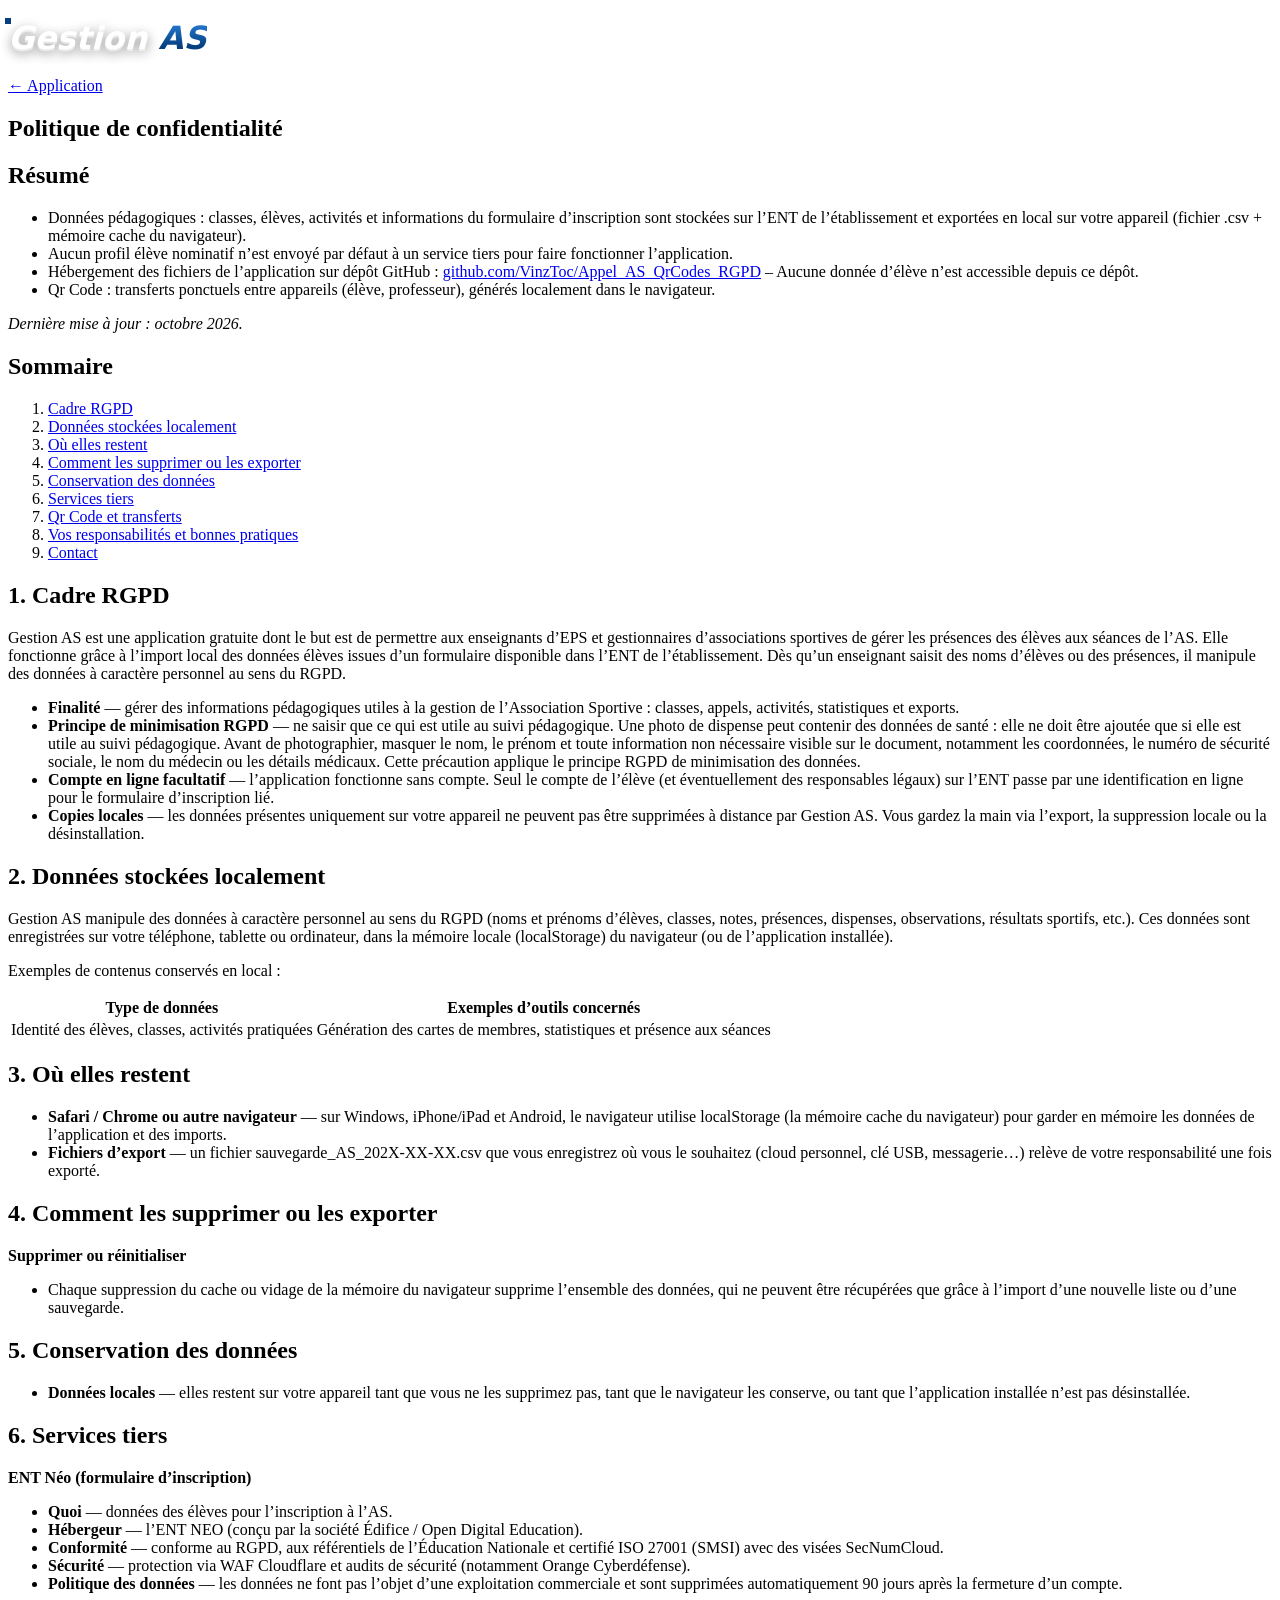
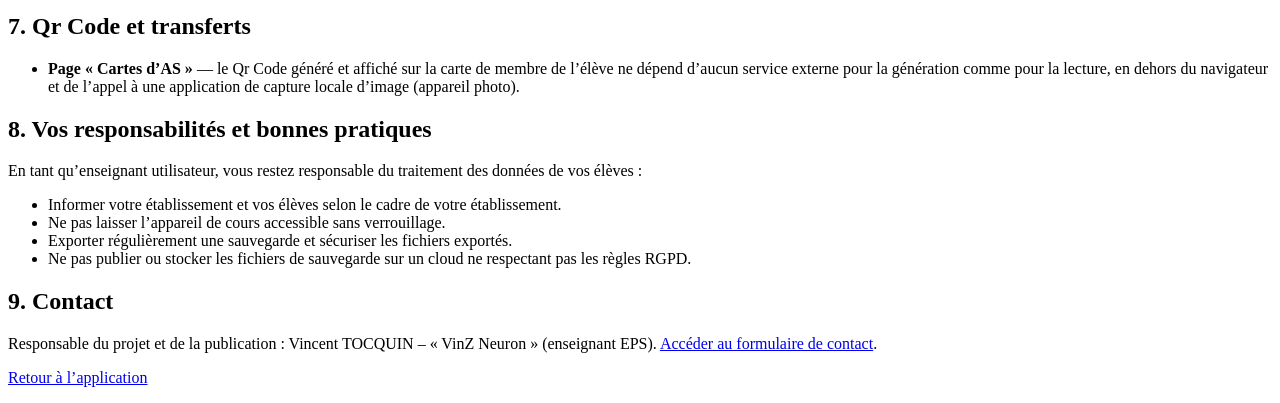
==== confidentialite.html @ 070546ce "En-tête modernisé : titre en casse mixte aux couleurs du logo, logo mis en valeur Co-Authored-By: Cl" ====
<!DOCTYPE html>
<html lang="fr"><head><meta charset="utf-8">
<meta name="viewport" content="width=device-width,initial-scale=1,viewport-fit=cover">
<title>Politique de confidentialité – Gestion AS</title>
<meta name="theme-color" content="#ea580c"><link rel="icon" href="icon-192.png">
<link rel="stylesheet" href="style.css?v=16">
<style id="titre-moderne">/* Titre en casse mixte + logo mis en valeur, aux couleurs du logo */
header h1{font-family:system-ui,-apple-system,"Segoe UI",Roboto,sans-serif!important;font-style:italic!important;font-weight:900!important;text-transform:none!important;letter-spacing:.005em!important;line-height:1.08;background:none!important;-webkit-text-stroke:0!important;color:#fff!important;-webkit-text-fill-color:#fff!important;text-shadow:0 2px 0 rgba(255,255,255,.55),0 4px 12px rgba(0,0,0,.45)!important}
header h1 .tm{background:linear-gradient(180deg,#2a86e0,#063f80 72%)!important;-webkit-background-clip:text!important;background-clip:text!important;color:#063f80!important;-webkit-text-fill-color:transparent!important;text-shadow:none!important;filter:drop-shadow(0 2px 0 rgba(255,255,255,.55))}
header h1 small,header h1 em{font-style:normal!important;text-shadow:none!important;-webkit-text-fill-color:currentColor!important}
header .lg{border-radius:50%!important;box-shadow:0 0 0 3px #063f80,0 0 22px rgba(8,111,189,.55),0 6px 16px rgba(0,0,0,.4)!important;transition:transform .3s}
header .lg:hover{transform:rotate(-5deg) scale(1.05)}
header h1 small{font-weight:500}header h1 .vx{font-size:.62em;font-weight:800;font-style:normal;vertical-align:middle;background:#fff;color:#0b4f9c;-webkit-text-fill-color:#0b4f9c!important;text-shadow:none;padding:2px 9px;border-radius:999px;margin-left:4px}</style>
</head><body>
<header><div class="hd"><span class="lg"><img src="logo-transparent.png" alt="" onerror="this.onerror=function(){this.style.display='none'};this.src='logo.png'"></span><h1>Gestion <span class="tm">AS</span><small>Association Sportive</small></h1><a class="back" href="index.html">← Application</a></div></header>
<main><article class="panel doc">
<h1>Politique de confidentialité</h1>
<h2>Résumé</h2>
<ul>
<li>Données pédagogiques : classes, élèves, activités et informations du formulaire d’inscription sont stockées sur l’ENT de l’établissement et exportées en local sur votre appareil (fichier .csv + mémoire cache du navigateur).</li>
<li>Aucun profil élève nominatif n’est envoyé par défaut à un service tiers pour faire fonctionner l’application.</li>
<li>Hébergement des fichiers de l’application sur dépôt GitHub : <a href="https://github.com/VinzToc/Appel_AS_QrCodes_RGPD" target="_blank" rel="noopener noreferrer">github.com/VinzToc/Appel_AS_QrCodes_RGPD</a> – Aucune donnée d’élève n’est accessible depuis ce dépôt.</li>
<li>Qr Code : transferts ponctuels entre appareils (élève, professeur), générés localement dans le navigateur.</li>
</ul>
<p><em>Dernière mise à jour : octobre 2026.</em></p>
<h2>Sommaire</h2>
<ol class="toc"><li><a href="#s1">Cadre RGPD</a></li><li><a href="#s2">Données stockées localement</a></li><li><a href="#s3">Où elles restent</a></li><li><a href="#s4">Comment les supprimer ou les exporter</a></li><li><a href="#s5">Conservation des données</a></li><li><a href="#s6">Services tiers</a></li><li><a href="#s7">Qr Code et transferts</a></li><li><a href="#s8">Vos responsabilités et bonnes pratiques</a></li><li><a href="#s9">Contact</a></li></ol>
<h2 id="s1">1. Cadre RGPD</h2>
<p>Gestion AS est une application gratuite dont le but est de permettre aux enseignants d’EPS et gestionnaires d’associations sportives de gérer les présences des élèves aux séances de l’AS. Elle fonctionne grâce à l’import local des données élèves issues d’un formulaire disponible dans l’ENT de l’établissement. Dès qu’un enseignant saisit des noms d’élèves ou des présences, il manipule des données à caractère personnel au sens du RGPD.</p>
<ul>
<li><b>Finalité</b> — gérer des informations pédagogiques utiles à la gestion de l’Association Sportive : classes, appels, activités, statistiques et exports.</li>
<li><b>Principe de minimisation RGPD</b> — ne saisir que ce qui est utile au suivi pédagogique. Une photo de dispense peut contenir des données de santé : elle ne doit être ajoutée que si elle est utile au suivi pédagogique. Avant de photographier, masquer le nom, le prénom et toute information non nécessaire visible sur le document, notamment les coordonnées, le numéro de sécurité sociale, le nom du médecin ou les détails médicaux. Cette précaution applique le principe RGPD de minimisation des données.</li>
<li><b>Compte en ligne facultatif</b> — l’application fonctionne sans compte. Seul le compte de l’élève (et éventuellement des responsables légaux) sur l’ENT passe par une identification en ligne pour le formulaire d’inscription lié.</li>
<li><b>Copies locales</b> — les données présentes uniquement sur votre appareil ne peuvent pas être supprimées à distance par Gestion AS. Vous gardez la main via l’export, la suppression locale ou la désinstallation.</li>
</ul>
<h2 id="s2">2. Données stockées localement</h2>
<p>Gestion AS manipule des données à caractère personnel au sens du RGPD (noms et prénoms d’élèves, classes, notes, présences, dispenses, observations, résultats sportifs, etc.). Ces données sont enregistrées sur votre téléphone, tablette ou ordinateur, dans la mémoire locale (localStorage) du navigateur (ou de l’application installée).</p>
<p>Exemples de contenus conservés en local :</p>
<div class="sp"><table><tr><th>Type de données</th><th>Exemples d’outils concernés</th></tr>
<tr><td>Identité des élèves, classes, activités pratiquées</td><td>Génération des cartes de membres, statistiques et présence aux séances</td></tr></table></div>
<h2 id="s3">3. Où elles restent</h2>
<ul>
<li><b>Safari / Chrome ou autre navigateur</b> — sur Windows, iPhone/iPad et Android, le navigateur utilise localStorage (la mémoire cache du navigateur) pour garder en mémoire les données de l’application et des imports.</li>
<li><b>Fichiers d’export</b> — un fichier sauvegarde_AS_202X-XX-XX.csv que vous enregistrez où vous le souhaitez (cloud personnel, clé USB, messagerie…) relève de votre responsabilité une fois exporté.</li>
</ul>
<h2 id="s4">4. Comment les supprimer ou les exporter</h2>
<p><b>Supprimer ou réinitialiser</b></p>
<ul><li>Chaque suppression du cache ou vidage de la mémoire du navigateur supprime l’ensemble des données, qui ne peuvent être récupérées que grâce à l’import d’une nouvelle liste ou d’une sauvegarde.</li></ul>
<h2 id="s5">5. Conservation des données</h2>
<ul><li><b>Données locales</b> — elles restent sur votre appareil tant que vous ne les supprimez pas, tant que le navigateur les conserve, ou tant que l’application installée n’est pas désinstallée.</li></ul>
<h2 id="s6">6. Services tiers</h2>
<p><b>ENT Néo (formulaire d’inscription)</b></p>
<ul>
<li><b>Quoi</b> — données des élèves pour l’inscription à l’AS.</li>
<li><b>Hébergeur</b> — l’ENT NEO (conçu par la société Édifice / Open Digital Education).</li>
<li><b>Conformité</b> — conforme au RGPD, aux référentiels de l’Éducation Nationale et certifié ISO 27001 (SMSI) avec des visées SecNumCloud.</li>
<li><b>Sécurité</b> — protection via WAF Cloudflare et audits de sécurité (notamment Orange Cyberdéfense).</li>
<li><b>Politique des données</b> — les données ne font pas l’objet d’une exploitation commerciale et sont supprimées automatiquement 90 jours après la fermeture d’un compte.</li>
</ul>
<h2 id="s7">7. Qr Code et transferts</h2>
<ul><li><b>Page « Cartes d’AS »</b> — le Qr Code généré et affiché sur la carte de membre de l’élève ne dépend d’aucun service externe pour la génération comme pour la lecture, en dehors du navigateur et de l’appel à une application de capture locale d’image (appareil photo).</li></ul>
<h2 id="s8">8. Vos responsabilités et bonnes pratiques</h2>
<p>En tant qu’enseignant utilisateur, vous restez responsable du traitement des données de vos élèves :</p>
<ul>
<li>Informer votre établissement et vos élèves selon le cadre de votre établissement.</li>
<li>Ne pas laisser l’appareil de cours accessible sans verrouillage.</li>
<li>Exporter régulièrement une sauvegarde et sécuriser les fichiers exportés.</li>
<li>Ne pas publier ou stocker les fichiers de sauvegarde sur un cloud ne respectant pas les règles RGPD.</li>
</ul>
<h2 id="s9">9. Contact</h2>
<p>Responsable du projet et de la publication : Vincent TOCQUIN – « VinZ Neuron » (enseignant EPS). <a href="contact.html">Accéder au formulaire de contact</a>.</p>
<p><a class="btnlink" href="index.html">Retour à l’application</a></p>
</article></main></body></html>
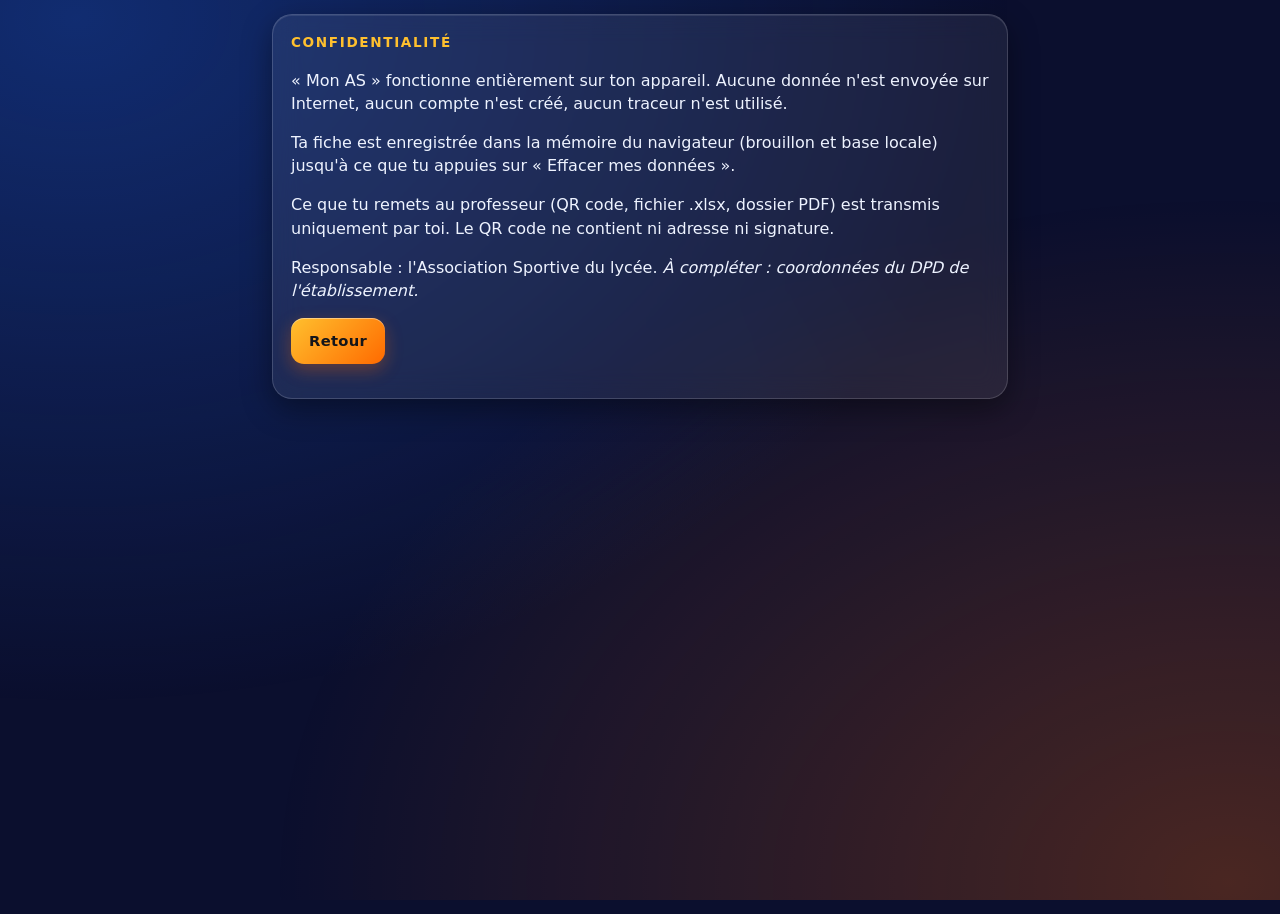
==== commit ea9054d0: "Refonte : Mon AS, app élève (fiche d'inscription, signatures, carte d'AS) Co-Authored-By: Claude Son" ====
--- a/confidentialite.html
+++ b/confidentialite.html
@@ -1,73 +1,7 @@
-<!DOCTYPE html>
-<html lang="fr"><head><meta charset="utf-8">
-<meta name="viewport" content="width=device-width,initial-scale=1,viewport-fit=cover">
-<title>Politique de confidentialité – Gestion AS</title>
-<meta name="theme-color" content="#ea580c"><link rel="icon" href="icon-192.png">
-<link rel="stylesheet" href="style.css?v=16">
-<style id="titre-moderne">/* Titre en casse mixte + logo mis en valeur, aux couleurs du logo */
-header h1{font-family:system-ui,-apple-system,"Segoe UI",Roboto,sans-serif!important;font-style:italic!important;font-weight:900!important;text-transform:none!important;letter-spacing:.005em!important;line-height:1.08;background:none!important;-webkit-text-stroke:0!important;color:#fff!important;-webkit-text-fill-color:#fff!important;text-shadow:0 2px 0 rgba(255,255,255,.55),0 4px 12px rgba(0,0,0,.45)!important}
-header h1 .tm{background:linear-gradient(180deg,#2a86e0,#063f80 72%)!important;-webkit-background-clip:text!important;background-clip:text!important;color:#063f80!important;-webkit-text-fill-color:transparent!important;text-shadow:none!important;filter:drop-shadow(0 2px 0 rgba(255,255,255,.55))}
-header h1 small,header h1 em{font-style:normal!important;text-shadow:none!important;-webkit-text-fill-color:currentColor!important}
-header .lg{border-radius:50%!important;box-shadow:0 0 0 3px #063f80,0 0 22px rgba(8,111,189,.55),0 6px 16px rgba(0,0,0,.4)!important;transition:transform .3s}
-header .lg:hover{transform:rotate(-5deg) scale(1.05)}
-header h1 small{font-weight:500}header h1 .vx{font-size:.62em;font-weight:800;font-style:normal;vertical-align:middle;background:#fff;color:#0b4f9c;-webkit-text-fill-color:#0b4f9c!important;text-shadow:none;padding:2px 9px;border-radius:999px;margin-left:4px}</style>
-</head><body>
-<header><div class="hd"><span class="lg"><img src="logo-transparent.png" alt="" onerror="this.onerror=function(){this.style.display='none'};this.src='logo.png'"></span><h1>Gestion <span class="tm">AS</span><small>Association Sportive</small></h1><a class="back" href="index.html">← Application</a></div></header>
-<main><article class="panel doc">
-<h1>Politique de confidentialité</h1>
-<h2>Résumé</h2>
-<ul>
-<li>Données pédagogiques : classes, élèves, activités et informations du formulaire d’inscription sont stockées sur l’ENT de l’établissement et exportées en local sur votre appareil (fichier .csv + mémoire cache du navigateur).</li>
-<li>Aucun profil élève nominatif n’est envoyé par défaut à un service tiers pour faire fonctionner l’application.</li>
-<li>Hébergement des fichiers de l’application sur dépôt GitHub : <a href="https://github.com/VinzToc/Appel_AS_QrCodes_RGPD" target="_blank" rel="noopener noreferrer">github.com/VinzToc/Appel_AS_QrCodes_RGPD</a> – Aucune donnée d’élève n’est accessible depuis ce dépôt.</li>
-<li>Qr Code : transferts ponctuels entre appareils (élève, professeur), générés localement dans le navigateur.</li>
-</ul>
-<p><em>Dernière mise à jour : octobre 2026.</em></p>
-<h2>Sommaire</h2>
-<ol class="toc"><li><a href="#s1">Cadre RGPD</a></li><li><a href="#s2">Données stockées localement</a></li><li><a href="#s3">Où elles restent</a></li><li><a href="#s4">Comment les supprimer ou les exporter</a></li><li><a href="#s5">Conservation des données</a></li><li><a href="#s6">Services tiers</a></li><li><a href="#s7">Qr Code et transferts</a></li><li><a href="#s8">Vos responsabilités et bonnes pratiques</a></li><li><a href="#s9">Contact</a></li></ol>
-<h2 id="s1">1. Cadre RGPD</h2>
-<p>Gestion AS est une application gratuite dont le but est de permettre aux enseignants d’EPS et gestionnaires d’associations sportives de gérer les présences des élèves aux séances de l’AS. Elle fonctionne grâce à l’import local des données élèves issues d’un formulaire disponible dans l’ENT de l’établissement. Dès qu’un enseignant saisit des noms d’élèves ou des présences, il manipule des données à caractère personnel au sens du RGPD.</p>
-<ul>
-<li><b>Finalité</b> — gérer des informations pédagogiques utiles à la gestion de l’Association Sportive : classes, appels, activités, statistiques et exports.</li>
-<li><b>Principe de minimisation RGPD</b> — ne saisir que ce qui est utile au suivi pédagogique. Une photo de dispense peut contenir des données de santé : elle ne doit être ajoutée que si elle est utile au suivi pédagogique. Avant de photographier, masquer le nom, le prénom et toute information non nécessaire visible sur le document, notamment les coordonnées, le numéro de sécurité sociale, le nom du médecin ou les détails médicaux. Cette précaution applique le principe RGPD de minimisation des données.</li>
-<li><b>Compte en ligne facultatif</b> — l’application fonctionne sans compte. Seul le compte de l’élève (et éventuellement des responsables légaux) sur l’ENT passe par une identification en ligne pour le formulaire d’inscription lié.</li>
-<li><b>Copies locales</b> — les données présentes uniquement sur votre appareil ne peuvent pas être supprimées à distance par Gestion AS. Vous gardez la main via l’export, la suppression locale ou la désinstallation.</li>
-</ul>
-<h2 id="s2">2. Données stockées localement</h2>
-<p>Gestion AS manipule des données à caractère personnel au sens du RGPD (noms et prénoms d’élèves, classes, notes, présences, dispenses, observations, résultats sportifs, etc.). Ces données sont enregistrées sur votre téléphone, tablette ou ordinateur, dans la mémoire locale (localStorage) du navigateur (ou de l’application installée).</p>
-<p>Exemples de contenus conservés en local :</p>
-<div class="sp"><table><tr><th>Type de données</th><th>Exemples d’outils concernés</th></tr>
-<tr><td>Identité des élèves, classes, activités pratiquées</td><td>Génération des cartes de membres, statistiques et présence aux séances</td></tr></table></div>
-<h2 id="s3">3. Où elles restent</h2>
-<ul>
-<li><b>Safari / Chrome ou autre navigateur</b> — sur Windows, iPhone/iPad et Android, le navigateur utilise localStorage (la mémoire cache du navigateur) pour garder en mémoire les données de l’application et des imports.</li>
-<li><b>Fichiers d’export</b> — un fichier sauvegarde_AS_202X-XX-XX.csv que vous enregistrez où vous le souhaitez (cloud personnel, clé USB, messagerie…) relève de votre responsabilité une fois exporté.</li>
-</ul>
-<h2 id="s4">4. Comment les supprimer ou les exporter</h2>
-<p><b>Supprimer ou réinitialiser</b></p>
-<ul><li>Chaque suppression du cache ou vidage de la mémoire du navigateur supprime l’ensemble des données, qui ne peuvent être récupérées que grâce à l’import d’une nouvelle liste ou d’une sauvegarde.</li></ul>
-<h2 id="s5">5. Conservation des données</h2>
-<ul><li><b>Données locales</b> — elles restent sur votre appareil tant que vous ne les supprimez pas, tant que le navigateur les conserve, ou tant que l’application installée n’est pas désinstallée.</li></ul>
-<h2 id="s6">6. Services tiers</h2>
-<p><b>ENT Néo (formulaire d’inscription)</b></p>
-<ul>
-<li><b>Quoi</b> — données des élèves pour l’inscription à l’AS.</li>
-<li><b>Hébergeur</b> — l’ENT NEO (conçu par la société Édifice / Open Digital Education).</li>
-<li><b>Conformité</b> — conforme au RGPD, aux référentiels de l’Éducation Nationale et certifié ISO 27001 (SMSI) avec des visées SecNumCloud.</li>
-<li><b>Sécurité</b> — protection via WAF Cloudflare et audits de sécurité (notamment Orange Cyberdéfense).</li>
-<li><b>Politique des données</b> — les données ne font pas l’objet d’une exploitation commerciale et sont supprimées automatiquement 90 jours après la fermeture d’un compte.</li>
-</ul>
-<h2 id="s7">7. Qr Code et transferts</h2>
-<ul><li><b>Page « Cartes d’AS »</b> — le Qr Code généré et affiché sur la carte de membre de l’élève ne dépend d’aucun service externe pour la génération comme pour la lecture, en dehors du navigateur et de l’appel à une application de capture locale d’image (appareil photo).</li></ul>
-<h2 id="s8">8. Vos responsabilités et bonnes pratiques</h2>
-<p>En tant qu’enseignant utilisateur, vous restez responsable du traitement des données de vos élèves :</p>
-<ul>
-<li>Informer votre établissement et vos élèves selon le cadre de votre établissement.</li>
-<li>Ne pas laisser l’appareil de cours accessible sans verrouillage.</li>
-<li>Exporter régulièrement une sauvegarde et sécuriser les fichiers exportés.</li>
-<li>Ne pas publier ou stocker les fichiers de sauvegarde sur un cloud ne respectant pas les règles RGPD.</li>
-</ul>
-<h2 id="s9">9. Contact</h2>
-<p>Responsable du projet et de la publication : Vincent TOCQUIN – « VinZ Neuron » (enseignant EPS). <a href="contact.html">Accéder au formulaire de contact</a>.</p>
-<p><a class="btnlink" href="index.html">Retour à l’application</a></p>
-</article></main></body></html>
+<!doctype html><html lang="fr"><head><meta charset="utf-8"><meta name="viewport" content="width=device-width,initial-scale=1"><title>Confidentialité – Mon AS</title><link rel="stylesheet" href="style.css"></head>
+<body><main><section class="card"><h2>Confidentialité</h2>
+<p>« Mon AS » fonctionne entièrement sur ton appareil. Aucune donnée n'est envoyée sur Internet, aucun compte n'est créé, aucun traceur n'est utilisé.</p>
+<p>Ta fiche est enregistrée dans la mémoire du navigateur (brouillon et base locale) jusqu'à ce que tu appuies sur « Effacer mes données ».</p>
+<p>Ce que tu remets au professeur (QR code, fichier .xlsx, dossier PDF) est transmis uniquement par toi. Le QR code ne contient ni adresse ni signature.</p>
+<p>Responsable : l'Association Sportive du lycée. <i>À compléter : coordonnées du DPD de l'établissement.</i></p>
+<p><a class="btn" href="index.html">Retour</a></p></section></main></body></html>
--- a/style.css
+++ b/style.css
@@ -0,0 +1,56 @@
+:root{--bg:#0b0f2e;--tx:#eef3ff;--mut:rgba(238,243,255,.64);--glass:rgba(255,255,255,.07);--bd:rgba(255,255,255,.16);--or1:#ffc02e;--or2:#ff6a00;--bl1:#52b6ff;--bl2:#1f6bff;--ok:#6ff0a0;--ko:#ff8f8f;--ink:#14151a}
+*{box-sizing:border-box;-webkit-tap-highlight-color:transparent}[hidden]{display:none!important}
+html{scroll-behavior:smooth}
+body{margin:0;font-family:system-ui,-apple-system,"Segoe UI",Roboto,sans-serif;color:var(--tx);background:var(--bg);min-height:100vh;padding-bottom:110px;line-height:1.45}
+body::before{content:'';position:fixed;inset:0;z-index:-1;background:radial-gradient(ellipse at 6% 2%,rgba(31,107,255,.32),transparent 55%),radial-gradient(ellipse at 96% 98%,rgba(255,106,0,.26),transparent 55%)}
+/* En-tête : le logo reste détouré (aucun fond, cadre, arrondi ni ombre) */
+.hd{display:flex;align-items:center;gap:14px;max-width:760px;margin:auto;padding:18px 16px 8px}
+.logo{display:block;width:84px;height:84px;flex:none;background:none;border:0;border-radius:0;box-shadow:none}
+.titre{margin:0;font-size:2.7rem;line-height:1;font-style:italic;font-weight:900;letter-spacing:.01em}
+.titre .t1{background:linear-gradient(180deg,var(--or1),var(--or2));-webkit-background-clip:text;background-clip:text;-webkit-text-fill-color:transparent}
+.titre .t2{background:linear-gradient(180deg,var(--bl1),var(--bl2));-webkit-background-clip:text;background-clip:text;-webkit-text-fill-color:transparent}
+.sous{margin:6px 0 0;font-size:.72rem;font-weight:700;letter-spacing:.09em;text-transform:uppercase;color:var(--mut)}
+main{max-width:760px;margin:auto;padding:0 12px}
+.card{background:var(--glass);backdrop-filter:blur(14px);-webkit-backdrop-filter:blur(14px);border:1px solid var(--bd);border-radius:20px;padding:18px;margin:14px 0;box-shadow:0 10px 30px #0006,inset 0 1px 0 #ffffff18}
+h2{margin:0 0 12px;font-size:.85rem;font-weight:800;letter-spacing:.12em;text-transform:uppercase;color:var(--or1)}
+h2 .n{display:inline-flex;align-items:center;justify-content:center;width:24px;height:24px;margin-right:8px;border-radius:50%;background:linear-gradient(var(--bl1),var(--bl2));color:#fff;font-size:.8rem;letter-spacing:0}
+.intro p{margin:0 0 10px}.infos{margin:0;padding-left:0;list-style:none;font-size:.9rem;color:var(--mut)}.infos li{margin:5px 0}
+.g2{display:grid;grid-template-columns:1fr;gap:0 12px}@media(min-width:560px){.g2{grid-template-columns:1fr 1fr}}
+.f{margin:10px 0}.f>label,.f>.lb{display:block;font-weight:700;font-size:.8rem;letter-spacing:.03em;color:var(--mut);margin-bottom:5px}
+input[type=text],input[type=tel],input[type=email],input[type=date],select,textarea{width:100%;padding:11px 12px;border-radius:12px;border:1.5px solid var(--bd);font:inherit;font-size:1rem;background:rgba(0,0,0,.34);color:var(--tx)}
+select option{color:#14151a}
+input:focus,select:focus,textarea:focus,.btn:focus-visible{outline:2px solid var(--or1);outline-offset:1px}
+input::placeholder{color:rgba(238,243,255,.36)}
+.f.mq>label,.f.mq>.lb{color:var(--ko)}.f.mq input,.f.mq select,.f.mq textarea,.f.mq .pad{border-color:var(--ko)}
+.hint{font-size:.78rem;color:var(--mut);margin:4px 0 0}
+.chips{display:grid;grid-template-columns:1fr 1fr;gap:8px}@media(min-width:560px){.chips{grid-template-columns:repeat(3,1fr)}}
+.chip{position:relative;display:block}.chip input{position:absolute;opacity:0;inset:0;width:100%;height:100%;margin:0;cursor:pointer}
+.chip span{display:flex;align-items:center;min-height:50px;padding:8px 12px;border-radius:12px;border:1.5px solid var(--bd);font-size:.88rem;font-weight:600;line-height:1.2;background:rgba(0,0,0,.28);transition:.15s}
+.chip input:checked+span{background:linear-gradient(135deg,var(--or1),var(--or2));color:#14151a;border-color:transparent;font-weight:800}
+.chip input:focus-visible+span{outline:2px solid #fff;outline-offset:2px}
+.yn{display:flex;gap:8px}.yn label{position:relative;flex:1;margin:0}.yn input{position:absolute;opacity:0;inset:0;width:100%;height:100%;margin:0;cursor:pointer}
+.yn span{display:block;text-align:center;padding:11px;border-radius:12px;border:1.5px solid var(--bd);font-weight:800;background:rgba(0,0,0,.28);color:var(--tx);letter-spacing:.02em}
+.yn input:checked+span{background:linear-gradient(135deg,var(--bl1),var(--bl2));border-color:transparent;color:#fff}
+.yn input:focus-visible+span{outline:2px solid var(--or1)}
+.ck{display:flex;gap:10px;align-items:flex-start;font-weight:600;font-size:.92rem;color:var(--tx);margin:0}.ck input{width:22px;height:22px;margin:2px 0 0;flex:none;accent-color:#ff8a00}
+.autor{font-size:.9rem;background:rgba(0,0,0,.3);border:1px dashed var(--bd);border-radius:12px;padding:12px;margin:0 0 10px;color:var(--mut)}.autor b{color:var(--tx)}
+details{margin:6px 0 0;font-size:.82rem;color:var(--mut)}summary{cursor:pointer;font-weight:700;color:var(--bl1)}details p{margin:6px 0 0;white-space:pre-wrap}
+.pad{background:#fff;border:1.5px solid var(--bd);border-radius:14px;overflow:hidden}
+.pad canvas{display:block;width:100%;aspect-ratio:700/220;touch-action:none;cursor:crosshair}
+.padbar{display:flex;justify-content:space-between;align-items:center;gap:8px;margin-top:6px;font-size:.78rem;color:var(--mut)}
+.btn{border:0;border-radius:13px;padding:12px 18px;font:inherit;font-weight:800;font-size:.92rem;letter-spacing:.02em;color:#14151a;cursor:pointer;background:linear-gradient(135deg,var(--or1),var(--or2));box-shadow:0 6px 18px #ff6a0050,inset 0 1px 0 #ffffff66;text-decoration:none;display:inline-block;transition:transform .12s,filter .15s}
+.btn:hover{filter:brightness(1.08)}.btn:active{transform:scale(.97)}.btn:disabled{opacity:.45;cursor:default}
+.btn.b{background:linear-gradient(135deg,var(--bl1),var(--bl2));color:#fff;box-shadow:0 6px 18px #1f6bff55,inset 0 1px 0 #ffffff55}
+.btn.r{background:rgba(255,255,255,.1);color:var(--tx);border:1.5px solid var(--bd);box-shadow:none}
+.btn.sm{padding:7px 12px;font-size:.78rem;border-radius:10px}
+.row{display:flex;gap:10px;flex-wrap:wrap;align-items:center;margin-top:12px}
+.bar{position:fixed;left:0;right:0;bottom:0;z-index:50;display:flex;gap:12px;align-items:center;justify-content:space-between;padding:12px 14px calc(12px + env(safe-area-inset-bottom));background:rgba(10,16,34,.88);backdrop-filter:blur(16px);-webkit-backdrop-filter:blur(16px);border-top:1px solid var(--bd)}
+.bar .tx{font-weight:700;font-size:.9rem;flex:1}.bar .tx small{display:block;font-weight:500;color:var(--mut)}
+.bar .btn{white-space:nowrap}
+.cardcv{display:block;width:100%;max-width:520px;margin:6px auto 0;height:auto;background:none;border:0;border-radius:0;box-shadow:none;filter:drop-shadow(0 8px 14px #0008)}
+.qrbox{text-align:center}.qrbox canvas{width:min(300px,100%);height:auto;border:6px solid #fff;border-radius:12px;background:#fff}
+.ok{color:var(--ok);font-weight:700}.err{color:var(--ko);font-weight:700}
+dialog{background:#101a36;color:var(--tx);border:1px solid var(--bd);border-radius:20px;padding:20px;max-width:440px;width:calc(100% - 28px)}dialog::backdrop{background:#000b}
+dialog h3{margin:0 0 10px}dialog ul{padding-left:0;list-style:none;margin:0 0 14px}dialog li{margin:6px 0}
+dialog li button{width:100%;text-align:left;border:1px solid var(--bd);background:rgba(255,255,255,.07);color:var(--tx);border-radius:10px;padding:9px 12px;font:inherit;cursor:pointer}
+.foot{max-width:760px;margin:18px auto 0;padding:14px 16px;text-align:center;font-size:.8rem;color:var(--mut)}.foot a{color:var(--bl1);font-weight:700}
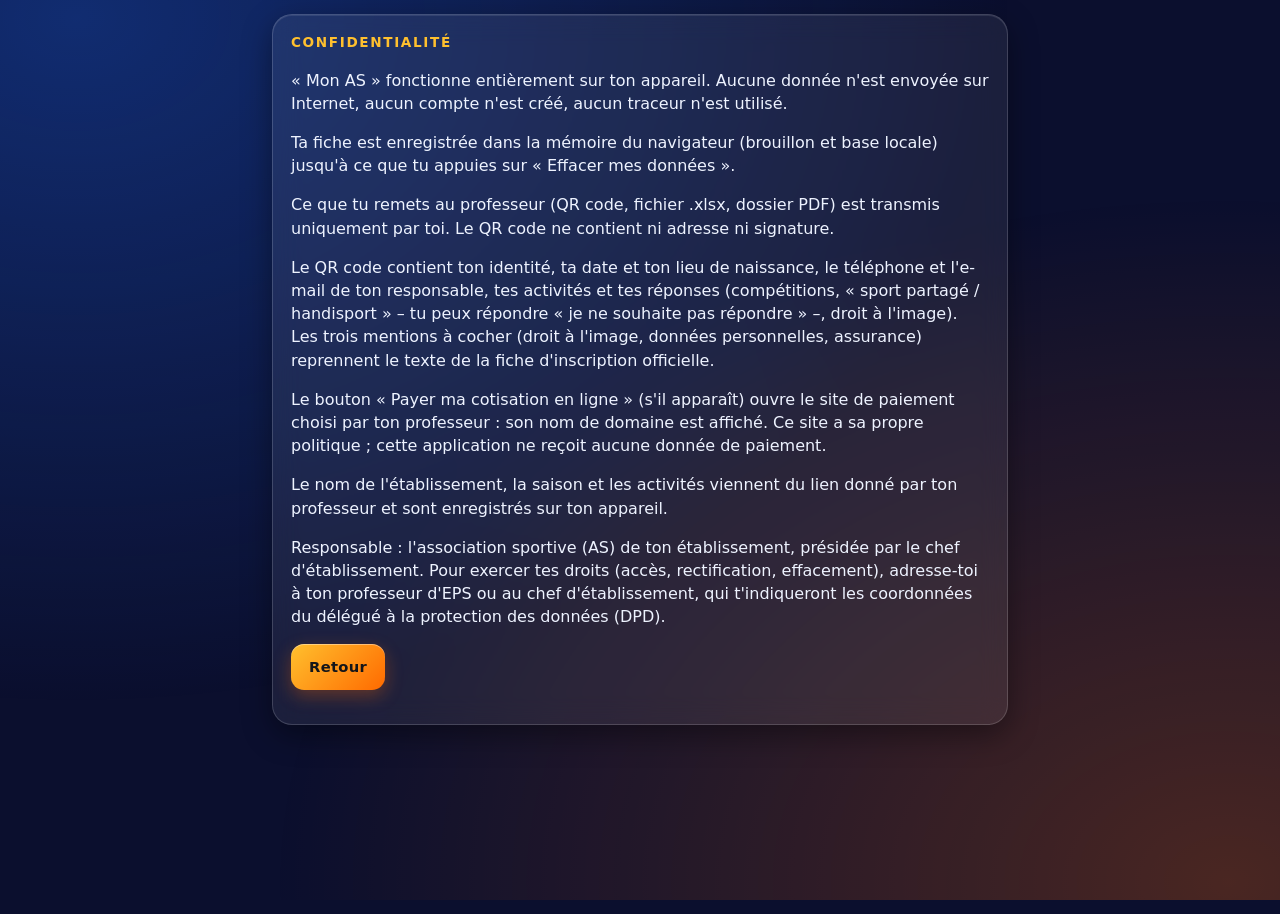
==== commit dc096895: "Mon AS 1.3.0 : établissement, ville, saison, activités et logo paramétrables (lien ?cfg=) ; sport pa" ====
--- a/confidentialite.html
+++ b/confidentialite.html
@@ -3,5 +3,8 @@
 <p>« Mon AS » fonctionne entièrement sur ton appareil. Aucune donnée n'est envoyée sur Internet, aucun compte n'est créé, aucun traceur n'est utilisé.</p>
 <p>Ta fiche est enregistrée dans la mémoire du navigateur (brouillon et base locale) jusqu'à ce que tu appuies sur « Effacer mes données ».</p>
 <p>Ce que tu remets au professeur (QR code, fichier .xlsx, dossier PDF) est transmis uniquement par toi. Le QR code ne contient ni adresse ni signature.</p>
-<p>Responsable : l'Association Sportive du lycée. <i>À compléter : coordonnées du DPD de l'établissement.</i></p>
+<p>Le QR code contient ton identité, ta date et ton lieu de naissance, le téléphone et l'e-mail de ton responsable, tes activités et tes réponses (compétitions, « sport partagé / handisport » – tu peux répondre « je ne souhaite pas répondre » –, droit à l'image). Les trois mentions à cocher (droit à l'image, données personnelles, assurance) reprennent le texte de la fiche d'inscription officielle.</p>
+<p>Le bouton « Payer ma cotisation en ligne » (s'il apparaît) ouvre le site de paiement choisi par ton professeur : son nom de domaine est affiché. Ce site a sa propre politique ; cette application ne reçoit aucune donnée de paiement.</p>
+<p>Le nom de l'établissement, la saison et les activités viennent du lien donné par ton professeur et sont enregistrés sur ton appareil.</p>
+<p>Responsable : l'association sportive (AS) de ton établissement, présidée par le chef d'établissement. Pour exercer tes droits (accès, rectification, effacement), adresse-toi à ton professeur d'EPS ou au chef d'établissement, qui t'indiqueront les coordonnées du délégué à la protection des données (DPD).</p>
 <p><a class="btn" href="index.html">Retour</a></p></section></main></body></html>
--- a/style.css
+++ b/style.css
@@ -54,3 +54,28 @@
 dialog h3{margin:0 0 10px}dialog ul{padding-left:0;list-style:none;margin:0 0 14px}dialog li{margin:6px 0}
 dialog li button{width:100%;text-align:left;border:1px solid var(--bd);background:rgba(255,255,255,.07);color:var(--tx);border-radius:10px;padding:9px 12px;font:inherit;cursor:pointer}
 .foot{max-width:760px;margin:18px auto 0;padding:14px 16px;text-align:center;font-size:.8rem;color:var(--mut)}.foot a{color:var(--bl1);font-weight:700}
+.qrdlg{max-width:none;width:100%;height:100%;max-height:none;border:0;border-radius:0;padding:0;background:#fff;color:#14151a}
+.qrfull{min-height:100%;display:flex;flex-direction:column;align-items:center;justify-content:center;gap:12px;padding:16px;text-align:center}
+.qrfull canvas{width:min(92vw,68vh);height:min(92vw,68vh);background:#fff}.qrnom{font-weight:900;font-size:1.2rem}.qrfull .hint{color:#555;max-width:420px}
+
+/* onglets du bas */
+.tabs{position:fixed;left:0;right:0;bottom:0;z-index:50;display:flex;gap:6px;padding:8px 8px calc(8px + env(safe-area-inset-bottom));background:linear-gradient(180deg,#16204a,#0d1434);border-top:2px solid var(--or1);box-shadow:0 -8px 24px #000a}
+.tabs button{flex:1;display:flex;flex-direction:column;align-items:center;gap:2px;border:1.5px solid var(--bd);border-radius:14px;background:rgba(255,255,255,.07);color:var(--tx);font:inherit;font-weight:800;font-size:.8rem;padding:8px 2px 7px;cursor:pointer;letter-spacing:.02em;position:relative}
+.tabs button i{font-style:normal;font-size:1.3rem;line-height:1}
+.tabs button.on{background:linear-gradient(135deg,var(--or1),var(--or2));color:#14151a;border-color:transparent;box-shadow:0 4px 14px #ff6a0066}
+.tabs .nb{position:absolute;top:2px;right:6px;display:inline-block;min-width:18px;padding:0 5px;margin:0;border-radius:9px;background:var(--ko);color:#14151a;font-size:.7rem;font-weight:900}
+.bar{bottom:calc(66px + env(safe-area-inset-bottom));border-top:1px solid var(--bd)}
+body{padding-bottom:170px}
+.kv{display:grid;grid-template-columns:auto 1fr;gap:4px 12px;font-size:.88rem;margin:6px 0}.kv b{color:var(--mut);font-weight:700}
+.sigs{display:flex;gap:10px;flex-wrap:wrap;margin-top:10px}.sigs figure{margin:0;flex:1;min-width:130px}.sigs img{display:block;width:100%;background:#fff;border-radius:10px;border:1px solid var(--bd)}.sigs figcaption{font-size:.72rem;color:var(--mut);margin-top:3px}
+/* espacements demandés */
+.yn{display:grid;grid-template-columns:1fr 1fr;gap:10px}.yn label{min-width:0}.yn span{height:100%;display:flex;align-items:center;justify-content:center;min-height:48px}
+.f .ck{margin-bottom:6px}.f .ck+details{margin-top:14px}.f details{margin-top:14px}.f .yn+details{margin-top:14px}
+.autor{margin-bottom:18px}
+#fait .qrbox{margin-top:18px}#fait h2+.hint{margin-bottom:6px}
+.f[data-k=consentDonnees],.f[data-k=consentAssurance]{margin:20px 0}
+.f>label.ck{display:flex;gap:14px;align-items:flex-start;color:var(--tx);font-size:.92rem;letter-spacing:0;margin-bottom:0}
+.f>label.ck input{width:24px;height:24px;margin:1px 0 0;flex:none}
+.f>label.ck span{flex:1}
+
+.yn .nspp{grid-column:1/-1}
